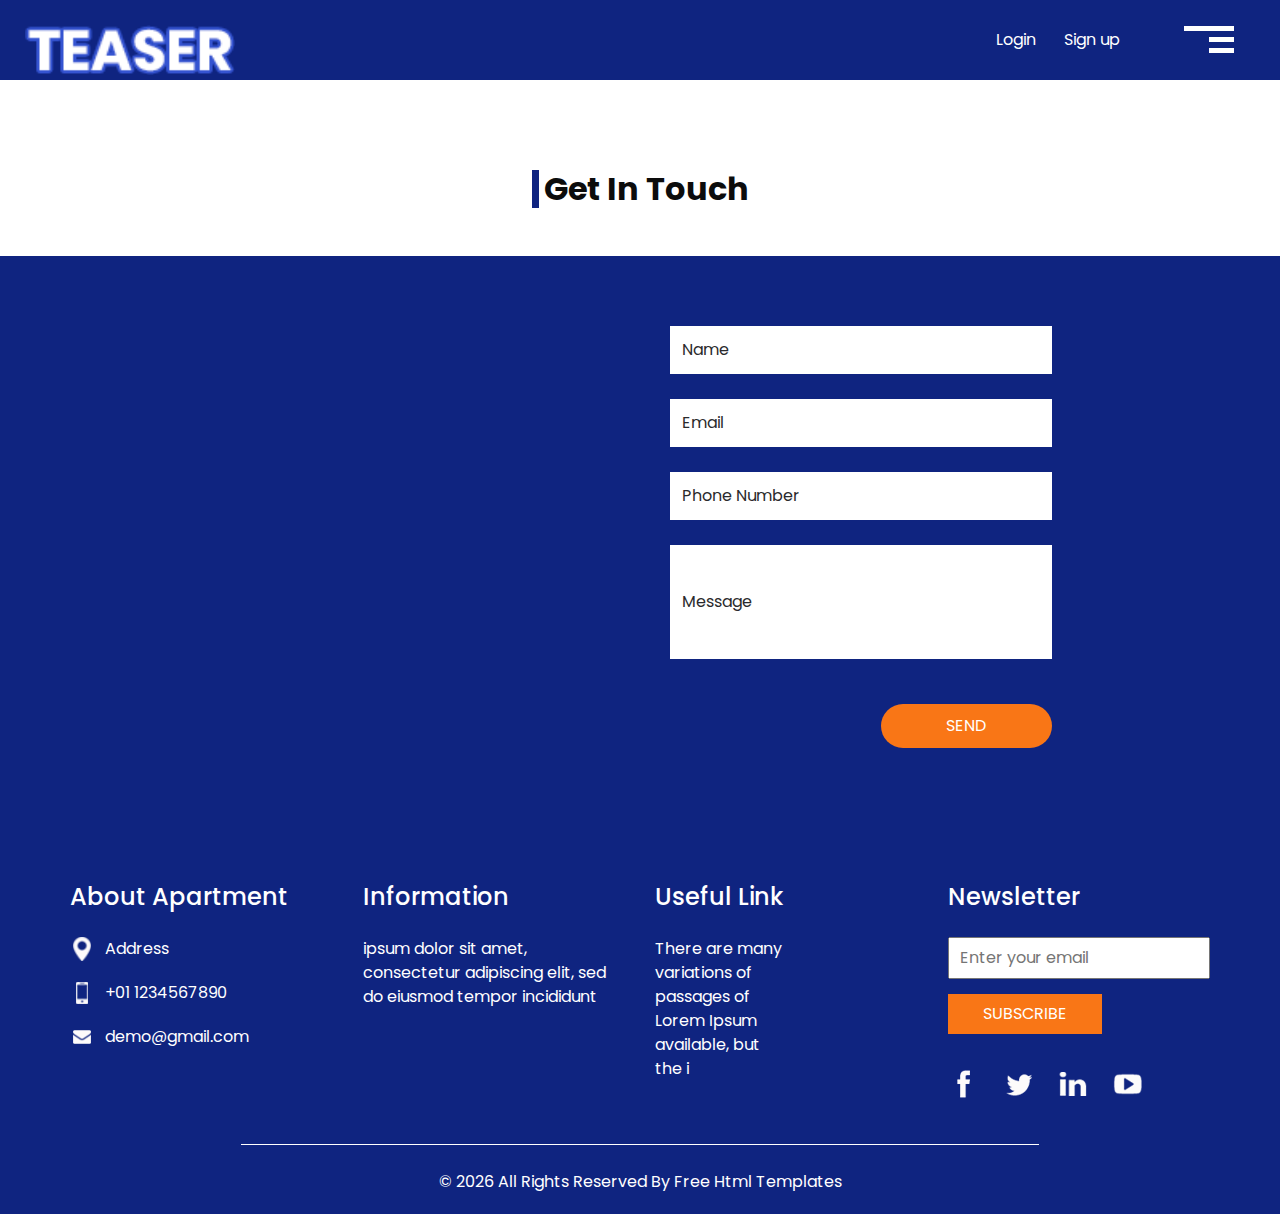
==== contact.html @ cd4c078d "first commit" ====
<!DOCTYPE html>
<html>

<head>
  <!-- Basic -->
  <meta charset="utf-8" />
  <meta http-equiv="X-UA-Compatible" content="IE=edge" />
  <!-- Mobile Metas -->
  <meta name="viewport" content="width=device-width, initial-scale=1, shrink-to-fit=no" />
  <!-- Site Metas -->
  <meta name="keywords" content="" />
  <meta name="description" content="" />
  <meta name="author" content="" />

  <title>Teaser</title>


  <!-- bootstrap core css -->
  <link rel="stylesheet" type="text/css" href="css/bootstrap.css" />

  <!-- fonts style -->
  <link href="https://fonts.googleapis.com/css?family=Poppins:400,700|Raleway:400,700&display=swap" rel="stylesheet">
  <!-- Custom styles for this template -->
  <link href="css/style.css" rel="stylesheet" />
  <!-- responsive style -->
  <link href="css/responsive.css" rel="stylesheet" />
</head>

<body class="sub_page">
  <div class="hero_area">
    <!-- header section strats -->
    <header class="header_section">
      <div class="container-fluid">
        <nav class="navbar navbar-expand-lg custom_nav-container">
          <a class="navbar-brand" href="index.html">
            <img src="images/logo.png" alt="" />
          </a>
          <div class="navbar-collapse" id="">
            <ul class="navbar-nav justify-content-between ">
              <div class="User_option">
                <li class="">
                  <a class="mr-4" href="">
                    Login
                  </a>
                  <a class="" href="">
                    Sign up
                  </a>
                </li>
              </div>
            </ul>

            <div class="custom_menu-btn">
              <button onclick="openNav()">
                <span class="s-1">

                </span>
                <span class="s-2">

                </span>
                <span class="s-3">

                </span>
              </button>
            </div>
            <div id="myNav" class="overlay">
              <div class="overlay-content">
                <a href="index.html">HOME</a>
                <a href="about.html">ABOUT</a>
                <a href="house.html">HOUSE</a>
                <a href="price.html">PRICING</a>
                <a href="contact.html">CONTACT US</a>
              </div>
            </div>
          </div>
        </nav>
      </div>
    </header>
    <!-- end header section -->
  </div>


  <!-- contact section -->

  <section class="contact_section layout_padding-top">
    <div class="container">
      <div class="heading_container">
        <h2>
          Get In Touch
        </h2>
      </div>
    </div>
    <div class="container-fluid">
      <div class="row">
        <div class="col-md-6 px-0">
          <div class="map_container">
            <div class="map-responsive">
              <iframe src="https://www.google.com/maps/embed/v1/place?key=AIzaSyA0s1a7phLN0iaD6-UE7m4qP-z21pH0eSc&q=Eiffel+Tower+Paris+France" width="600" height="300" frameborder="0" style="border:0; width: 100%; height:100%" allowfullscreen></iframe>
            </div>
          </div>
        </div>
        <div class="col-lg-4 col-md-5 ">
          <div class="form_container">
            <form action="">
              <div>
                <input type="text" placeholder="Name" />
              </div>
              <div>
                <input type="email" placeholder="Email" />
              </div>
              <div>
                <input type="text" placeholder="Phone Number" />
              </div>
              <div>
                <input type="text" class="message-box" placeholder="Message" />
              </div>
              <div class="d-flex ">
                <button>
                  Send
                </button>
              </div>
            </form>
          </div>
        </div>

      </div>
    </div>
  </section>

  <!-- end contact section -->



  <!-- info section -->
  <section class="info_section ">
    <div class="container">
      <div class="row">
        <div class="col-md-3">
          <div class="info_contact">
            <h5>
              About Apartment
            </h5>
            <div>
              <div class="img-box">
                <img src="images/location.png" width="18px" alt="">
              </div>
              <p>
                Address
              </p>
            </div>
            <div>
              <div class="img-box">
                <img src="images/phone.png" width="12px" alt="">
              </div>
              <p>
                +01 1234567890
              </p>
            </div>
            <div>
              <div class="img-box">
                <img src="images/mail.png" width="18px" alt="">
              </div>
              <p>
                demo@gmail.com
              </p>
            </div>
          </div>
        </div>
        <div class="col-md-3">
          <div class="info_info">
            <h5>
              Information
            </h5>
            <p>
              ipsum dolor sit amet, consectetur adipiscing elit, sed do eiusmod tempor incididunt
            </p>
          </div>
        </div>

        <div class="col-md-3">
          <div class="info_links">
            <h5>
              Useful Link
            </h5>
            <ul>
              <li>
                <a href="">
                  There are many
                </a>
              </li>
              <li>
                <a href="">
                  variations of
                </a>
              </li>
              <li>
                <a href="">
                  passages of
                </a>
              </li>
              <li>
                <a href="">
                  Lorem Ipsum
                </a>
              </li>
              <li>
                <a href="">
                  available, but
                </a>
              </li>
              <li>
                <a href="">
                  the i
                </a>
              </li>
            </ul>
          </div>
        </div>
        <div class="col-md-3">
          <div class="info_form ">
            <h5>
              Newsletter
            </h5>
            <form action="">
              <input type="email" placeholder="Enter your email">
              <button>
                Subscribe
              </button>
            </form>
            <div class="social_box">
              <a href="">
                <img src="images/fb.png" alt="">
              </a>
              <a href="">
                <img src="images/twitter.png" alt="">
              </a>
              <a href="">
                <img src="images/linkedin.png" alt="">
              </a>
              <a href="">
                <img src="images/youtube.png" alt="">
              </a>
            </div>
          </div>
        </div>
      </div>
    </div>
  </section>

  <!-- end info_section -->


  <!-- footer section -->
  <section class="container-fluid footer_section ">
    <div class="container">
      <p>
        &copy; <span id="displayYear"></span> All Rights Reserved By
        <a href="https://html.design/">Free Html Templates</a>
      </p>
    </div>
  </section>
  <!-- end  footer section -->


  <script type="text/javascript" src="js/jquery-3.4.1.min.js"></script>
  <script type="text/javascript" src="js/bootstrap.js"></script>
  <script type="text/javascript" src="js/custom.js"></script>

</body>
</body>

</html>
---- css/style.css ----
body {
  font-family: 'Poppins', sans-serif;
  color: #0c0c0c;
  background-color: #ffffff;
}

.layout_padding {
  padding-top: 90px;
  padding-bottom: 90px;
}

.layout_padding2 {
  padding: 45px 0;
}

.layout_padding2-top {
  padding-top: 45px;
  padding-bottom: 45px;
}

.layout_padding2-bottom {
  padding-bottom: 45px;
}

.layout_padding-top {
  padding-top: 90px;
}

.layout_padding-bottom {
  padding-bottom: 90px;
}

.heading_container {
  display: -webkit-box;
  display: -ms-flexbox;
  display: flex;
  -webkit-box-orient: vertical;
  -webkit-box-direction: normal;
      -ms-flex-direction: column;
          flex-direction: column;
}

.heading_container h2 {
  padding-left: 5px;
  position: relative;
  border-left: 7px solid #0f2480;
  font-weight: bold;
}

/*header section*/
.hero_area {
  background-image: url(../images/hero-bg.jpg);
  position: relative;
  background-repeat: no-repeat;
  background-position: top right;
  background-size: 60% 100%;
}

.sub_page .hero_area {
  height: auto;
  background: none;
  background-color: #0f2480;
}

.header_section {
  overflow: hidden;
}

.header_section .container-fluid {
  padding-right: 25px;
  padding-left: 25px;
}

.header_section .nav_container {
  margin: 0 auto;
}

.header_section .navbar-expand-lg .navbar-nav {
  width: 90%;
}

.header_section .user_option {
  display: -webkit-box;
  display: -ms-flexbox;
  display: flex;
  -webkit-box-align: center;
      -ms-flex-align: center;
          align-items: center;
}

.header_section .user_option a {
  display: -webkit-box;
  display: -ms-flexbox;
  display: flex;
  color: #ffffff;
  -webkit-box-align: center;
      -ms-flex-align: center;
          align-items: center;
}

.custom_nav-container.navbar-expand-lg .navbar-nav .nav-item .nav-link {
  padding: 10px 15px;
  color: #060606;
  text-align: center;
  text-transform: uppercase;
}

.custom_nav-container.navbar-expand-lg .navbar-nav .nav-item.active .nav-link, .custom_nav-container.navbar-expand-lg .navbar-nav .nav-item:hover .nav-link {
  color: #3554d1;
}

a,
a:hover,
a:focus {
  text-decoration: none;
}

a:hover,
a:focus {
  color: initial;
}

.btn,
.btn:focus {
  outline: none !important;
  -webkit-box-shadow: none;
          box-shadow: none;
}

.custom_nav-container .nav_search-btn {
  background-image: url(../images/search-icon.png);
  background-size: 17px;
  background-repeat: no-repeat;
  background-position-y: 7px;
  width: 35px;
  height: 35px;
  padding: 0;
  border: none;
}

.navbar-brand {
  display: -webkit-box;
  display: -ms-flexbox;
  display: flex;
  -webkit-box-align: center;
      -ms-flex-align: center;
          align-items: center;
}

.navbar-brand img {
  width: 210px;
  padding-top: 20px;
}

.custom_nav-container {
  z-index: 99999;
  padding: 0;
  height: 80px;
}

.custom_nav-container .navbar-toggler {
  outline: none;
}

.custom_nav-container .navbar-toggler .navbar-toggler-icon {
  background-image: url(../images/menu.png);
  background-size: 50px;
  width: 30px;
  height: 30px;
}

.lg_toggl-btn {
  background-color: transparent;
  border: none;
  outline: none;
  width: 56px;
  height: 40px;
  cursor: pointer;
}

.lg_toggl-btn:focus {
  outline: none;
}

.User_option {
  display: -webkit-box;
  display: -ms-flexbox;
  display: flex;
  -webkit-box-align: center;
      -ms-flex-align: center;
          align-items: center;
  margin-left: auto;
  margin-right: 35px;
}

.User_option a {
  color: #ffffff;
}

.custom_menu-btn {
  z-index: 9;
  position: absolute;
  right: 15px;
  top: 7px;
}

.custom_menu-btn button {
  margin-top: 12px;
  outline: none;
  border: none;
  background-color: transparent;
}

.custom_menu-btn button span {
  display: block;
  width: 50px;
  height: 5px;
  background-color: #fff;
  margin: 6px 0;
  -webkit-transition: all .3s;
  transition: all .3s;
}

.menu_btn-style {
  position: fixed;
  right: 40px;
  top: 7px;
}

.custom_menu-btn .s-2 {
  width: 25px;
  margin-left: auto;
}

.custom_menu-btn .s-3 {
  width: 25px;
  margin-left: auto;
}

.overlay {
  height: 100%;
  width: 0;
  position: fixed;
  z-index: 1;
  top: 0;
  left: 0;
  background-color: black;
  background-color: rgba(53, 84, 209, 0.9);
  overflow-x: hidden;
  -webkit-transition: 0.5s;
  transition: 0.5s;
}

.overlay .closebtn {
  position: absolute;
  top: 0;
  right: 30px;
  font-size: 60px;
}

.overlay a {
  padding: 0px;
  text-decoration: none;
  font-size: 22px;
  color: #f1f1f1;
  display: block;
  -webkit-transition: 0.3s;
  transition: 0.3s;
  margin-bottom: 15px;
}

.overlay a:hover {
  color: #252525;
}

.overlay-content {
  position: relative;
  top: 30%;
  width: 100%;
  text-align: center;
  margin-top: 30px;
}

.menu_width {
  width: 100%;
}

/*end header section*/
/* slider section */
.slider_section {
  padding: 75px 0;
  color: #0b0b0b;
}

.slider_section .container {
  position: relative;
  z-index: 2;
}

.slider_section .row {
  -webkit-box-align: center;
      -ms-flex-align: center;
          align-items: center;
}

.slider_section .detail-box h1 {
  color: #3554d1;
  font-weight: bold;
  font-size: 4rem;
}

.slider_section .detail-box h1 span {
  color: #0f2480;
}

.slider_section .detail-box p {
  margin-top: 25px;
}

.slider_section .detail-box .btn-box {
  margin-top: 45px;
}

.slider_section .detail-box .btn-box a {
  display: inline-block;
  padding: 8px 35px;
  background-color: transparent;
  color: #3554d1;
  -webkit-transition: all 0.3s;
  transition: all 0.3s;
  border: 1px solid #3554d1;
  border-radius: 25px;
  margin-bottom: 75px;
}

.slider_section .detail-box .btn-box a:hover {
  background-color: #3554d1;
  border-color: transparent;
  color: #ffffff;
}

.find_section {
  -webkit-transform: translateY(-50%);
          transform: translateY(-50%);
}

.find_section form {
  padding: 10px 45px;
  -webkit-box-shadow: 0px 0px 20px 11px rgba(0, 0, 0, 0.09);
  box-shadow: 0px 0px 20px 11px rgba(0, 0, 0, 0.09);
  background-color: #ffffff;
}

.find_section form .form-control {
  outline: none;
  -webkit-box-shadow: none;
          box-shadow: none;
  border-radius: 0;
  height: 45px;
  margin: 10px 0;
}

.find_section form button {
  background-color: #f97616;
  color: #ffffff;
  text-transform: uppercase;
  border: none;
  height: 45px;
  width: 100%;
  margin: 10px 0;
}

.about_section {
  position: relative;
  padding-top: 75px;
}

.about_section .row {
  -webkit-box-align: center;
      -ms-flex-align: center;
          align-items: center;
}

.about_section .img-box img {
  width: 100%;
}

.about_section .detail-box p {
  margin-top: 15px;
}

.about_section .detail-box a {
  display: inline-block;
  padding: 7px 30px;
  background-color: transparent;
  color: #3554d1;
  -webkit-transition: all 0.3s;
  transition: all 0.3s;
  border: 1px solid #3554d1;
  border-radius: 25px;
  margin-top: 25px;
}

.about_section .detail-box a:hover {
  background-color: #3554d1;
  border-color: transparent;
  color: #ffffff;
}

.about_section .square-box {
  position: absolute;
  right: 25px;
  bottom: 0;
  width: 75px;
}

.about_section .square-box img {
  width: 100%;
}

.sale_section .heading_container {
  -webkit-box-align: center;
      -ms-flex-align: center;
          align-items: center;
  margin-bottom: 35px;
}

.sale_section .sale_container {
  display: -webkit-box;
  display: -ms-flexbox;
  display: flex;
  -webkit-box-pack: center;
      -ms-flex-pack: center;
          justify-content: center;
  -ms-flex-wrap: wrap;
      flex-wrap: wrap;
}

.sale_section .sale_container .box {
  -ms-flex-preferred-size: 32%;
      flex-basis: 32%;
  margin: .65%;
}

.sale_section .sale_container .box .img-box img {
  width: 100%;
}

.sale_section .sale_container .box .detail-box {
  margin-top: 10px;
}

.sale_section .sale_container .box .detail-box h6 {
  text-transform: uppercase;
  font-weight: bold;
  font-size: 18px;
}

.sale_section .btn-box {
  display: -webkit-box;
  display: -ms-flexbox;
  display: flex;
  -webkit-box-pack: center;
      -ms-flex-pack: center;
          justify-content: center;
}

.sale_section .btn-box a {
  display: inline-block;
  padding: 7px 30px;
  background-color: transparent;
  color: #3554d1;
  -webkit-transition: all 0.3s;
  transition: all 0.3s;
  border: 1px solid #3554d1;
  border-radius: 25px;
  margin-top: 35px;
}

.sale_section .btn-box a:hover {
  background-color: #3554d1;
  border-color: transparent;
  color: #ffffff;
}

.price_section .heading_container {
  -webkit-box-align: center;
      -ms-flex-align: center;
          align-items: center;
}

.price_section .price_container {
  display: -webkit-box;
  display: -ms-flexbox;
  display: flex;
  -webkit-box-pack: center;
      -ms-flex-pack: center;
          justify-content: center;
  -ms-flex-wrap: wrap;
      flex-wrap: wrap;
  text-align: center;
}

.price_section .price_container .box {
  -ms-flex-preferred-size: 32%;
      flex-basis: 32%;
  margin: 45px .65%;
  color: #ffffff;
  min-width: 300px;
}

.price_section .price_container .box .detail-box {
  background-color: #3554d1;
}

.price_section .price_container .box .detail-box .heading-box {
  padding: 20px 0;
  background-color: #0f2480;
}

.price_section .price_container .box .detail-box .heading-box h4 {
  font-weight: bold;
}

.price_section .price_container .box .detail-box .heading-box h6 {
  text-transform: uppercase;
  font-weight: bold;
}

.price_section .price_container .box .detail-box .text-box {
  padding: 45px 0;
}

.price_section .price_container .box .detail-box .text-box h2 {
  font-weight: bold;
  position: relative;
  padding-bottom: 15px;
  margin-bottom: 20px;
}

.price_section .price_container .box .detail-box .text-box h2::before {
  content: "";
  position: absolute;
  bottom: 0;
  left: 50%;
  width: 45px;
  height: 5px;
  border-radius: 10px;
  -webkit-transform: translateX(-50%);
          transform: translateX(-50%);
  background-color: #ffffff;
}

.price_section .price_container .box .detail-box .text-box ul {
  padding: 0;
}

.price_section .price_container .box .detail-box .text-box ul li {
  list-style-type: none;
  margin: 10px 0;
}

.price_section .price_container .box .btn-box {
  display: -webkit-box;
  display: -ms-flexbox;
  display: flex;
  -webkit-box-pack: center;
      -ms-flex-pack: center;
          justify-content: center;
  margin-top: 45px;
}

.price_section .price_container .box .btn-box a {
  padding: 7px 30px;
  background-color: #0f2480;
  color: #ffffff;
  border-radius: 25px;
}

.price_section .price_container .box:hover .detail-box {
  background-color: #f9bc16;
}

.price_section .price_container .box:hover .btn-box a {
  background-color: #f9bc16;
}

.deal_section {
  overflow-x: hidden;
}

.deal_section .row {
  -webkit-box-align: center;
      -ms-flex-align: center;
          align-items: center;
}

.deal_section .detail-box p {
  margin-top: 15px;
}

.deal_section .detail-box a {
  display: inline-block;
  padding: 7px 30px;
  background-color: transparent;
  color: #3554d1;
  -webkit-transition: all 0.3s;
  transition: all 0.3s;
  border: 1px solid #3554d1;
  border-radius: 25px;
  margin-top: 25px;
}

.deal_section .detail-box a:hover {
  background-color: #3554d1;
  border-color: transparent;
  color: #ffffff;
}

.deal_section .img-box {
  display: -webkit-box;
  display: -ms-flexbox;
  display: flex;
  -webkit-box-align: center;
      -ms-flex-align: center;
          align-items: center;
  width: 115%;
}

.deal_section .img-box .box.b1 {
  margin-right: 15px;
}

.deal_section .img-box img {
  max-width: 100%;
}

.us_section {
  background-color: #0f2480;
  color: #ffffff;
}

.us_section .heading_container {
  -webkit-box-align: center;
      -ms-flex-align: center;
          align-items: center;
  margin-bottom: 45px;
}

.us_section .heading_container h2 {
  border-left-color: #ffffff;
}

.us_section .box {
  display: -webkit-box;
  display: -ms-flexbox;
  display: flex;
  -webkit-box-orient: vertical;
  -webkit-box-direction: normal;
      -ms-flex-direction: column;
          flex-direction: column;
  -webkit-box-align: center;
      -ms-flex-align: center;
          align-items: center;
  text-align: center;
  color: #ffffff;
  margin: 25px 0;
}

.us_section .box .img-box {
  margin-bottom: 15px;
}

.us_section .box .img-box img {
  width: 100%;
}

.us_section .box h3 {
  font-weight: bold;
}

.us_section .btn-box {
  display: -webkit-box;
  display: -ms-flexbox;
  display: flex;
  -webkit-box-pack: center;
      -ms-flex-pack: center;
          justify-content: center;
  margin-top: 20px;
}

.us_section .btn-box a {
  padding: 7px 30px;
  background-color: #ffffff;
  color: #252525;
  border-radius: 25px;
}

.client_section .heading_container {
  -webkit-box-align: center;
      -ms-flex-align: center;
          align-items: center;
  margin-bottom: 45px;
}

.client_section .client_container {
  width: 85%;
  margin: auto;
  border: 1px solid #252525;
}

.client_section .client_container .box {
  display: -webkit-box;
  display: -ms-flexbox;
  display: flex;
  margin: 55px 2%;
}

.client_section .client_container .box .img-box {
  min-width: 100px;
  margin-right: 15px;
}

.client_section .client_container .box .img-box img {
  width: 100%;
}

.client_section .client_container .box .detail-box h5 {
  display: -webkit-box;
  display: -ms-flexbox;
  display: flex;
  font-weight: bold;
  -webkit-box-align: center;
      -ms-flex-align: center;
          align-items: center;
}

.client_section .client_container .box .detail-box h5 hr {
  width: 45px;
  height: 5px;
  margin: 0;
  margin-left: 5px;
  border: none;
  background-color: #252525;
}

.client_section .client_container div#carouselExampleControls {
  padding: 0 10%;
}

.client_section .client_container div#carouselExampleControls::before {
  content: "";
  width: 50px;
  height: 155px;
  background-color: #0f2480;
  position: absolute;
  left: 10%;
  top: 37px;
}

.client_section .client_container .carousel-control-prev,
.client_section .client_container .carousel-control-next {
  width: 45px;
  height: 45px;
  background-color: #0f2480;
  border-radius: 100%;
  top: 50%;
  opacity: 1;
  -webkit-transform: translateY(-50%);
          transform: translateY(-50%);
  background-size: 10px;
  background-position: center;
  background-repeat: no-repeat;
}

.client_section .client_container .carousel-control-prev {
  background-image: url(../images/prev-white.png);
  left: 10px;
}

.client_section .client_container .carousel-control-next {
  background-image: url(../images/next-white.png);
  right: 10px;
}

.contact_section {
  position: relative;
}

.contact_section .heading_container {
  -webkit-box-align: center;
      -ms-flex-align: center;
          align-items: center;
  margin-bottom: 40px;
}

.contact_section .container-fluid {
  background-color: #0f2480;
  color: #ffffff;
}

.contact_section .form_container {
  padding: 45px 0 45px 15px;
}

.contact_section input {
  width: 100%;
  border: none;
  background-color: #ffffff;
  outline: none;
  color: #252525;
  margin-top: 25px;
  padding: 12px;
}

.contact_section input::-webkit-input-placeholder {
  color: #2a2a2c;
}

.contact_section input:-ms-input-placeholder {
  color: #2a2a2c;
}

.contact_section input::-ms-input-placeholder {
  color: #2a2a2c;
}

.contact_section input::placeholder {
  color: #2a2a2c;
}

.contact_section input.message-box {
  padding: 45px 12px;
}

.contact_section button {
  padding: 10px 65px;
  outline: none;
  border: none;
  color: #ffffff;
  background: #f97616;
  border-radius: 25px;
  margin: 45px 0 0 auto;
  text-transform: uppercase;
}

.contact_section .map_container {
  height: 100%;
}

.contact_section .map_container .map-responsive {
  height: 100%;
}

.info_section {
  background-color: #0f2480;
  color: #ffffff;
  padding: 90px 0 45px 0;
}

.info_section h5 {
  margin-bottom: 25px;
  font-size: 24px;
}

.info_section .info_links ul {
  padding: 0;
}

.info_section .info_links ul li {
  list-style-type: none;
}

.info_section .info_links ul li a {
  color: #ffffff;
}

.info_section .info_contact .img-box {
  width: 35px;
  display: -webkit-box;
  display: -ms-flexbox;
  display: flex;
  -webkit-box-pack: center;
      -ms-flex-pack: center;
          justify-content: center;
}

.info_section .info_contact p {
  margin: 0;
}

.info_section .info_contact > div {
  display: -webkit-box;
  display: -ms-flexbox;
  display: flex;
  -webkit-box-align: center;
      -ms-flex-align: center;
          align-items: center;
  margin: 20px 0;
}

.info_section .info_contact > div img {
  height: auto;
  margin-right: 12px;
}

.info_section .info_form form input {
  outline: none;
  width: 100%;
  padding: 7px 10px;
}

.info_section .info_form form button {
  padding: 8px 35px;
  outline: none;
  border: none;
  color: #ffffff;
  background: #f97616;
  margin-top: 15px;
  text-transform: uppercase;
}

.info_section .info_form .social_box {
  margin-top: 35px;
  width: 100%;
  display: -webkit-box;
  display: -ms-flexbox;
  display: flex;
}

.info_section .info_form .social_box a {
  margin-right: 25px;
}

/* footer section*/
.footer_section {
  background-color: #0f2480;
}

.footer_section p {
  border-top: 1px solid #ffffff;
  color: #ffffff;
  margin: 0;
  width: 70%;
  padding: 25px 0 20px 0;
  margin: 0 auto;
  text-align: center;
}

.footer_section a {
  color: #ffffff;
}

/* end footer section*/
/*# sourceMappingURL=style.css.map */
---- css/responsive.css ----
@media (max-width: 1120px) {}

@media (max-width: 992px) {
  .User_option {
    display: none;
  }

  .sale_section .sale_container .box {
    -ms-flex-preferred-size: 48%;
    flex-basis: 48%;
    margin: 1%;
  }

  .sale_section .sale_container .box {
    -ms-flex-preferred-size: 98%;
    flex-basis: 98%;
    margin: 1%;

  }
}

@media (max-width: 768px) {
  .hero_area {
    background: none;
    background-color: #e9eefc;
    height: auto;
  }


  .custom_menu-btn button span {
    background-color: #0f2480;
  }

  .sub_page .custom_menu-btn button span {
    background-color: #ffffff;
  }


  .slider_section {
    text-align: center;
  }

  .slider_section .detail-box {
    margin-bottom: 45px;
  }

  .slider_section {
    padding: 35px 0 75px 0;
  }

  .about_section {
    padding-top: 0;
  }

  .sub_page .about_section {
    padding-top: 90px;
  }

  .about_section .detail-box {
    margin-top: 35px;
  }

  .deal_section .img-box {
    width: 100%;
    margin-top: 45px;
  }

  .info_section .row>div {
    display: flex;
    flex-direction: column;
    align-items: center;
    text-align: center;
    margin: 15px 0;
  }

  .contact_section .row {
    flex-direction: column-reverse;
  }

  .contact_section .map_container {
    padding: 0;
    height: 450px;
  }

  .contact_section .form_container {
    padding: 45px 0;
  }

  .client_section .client_container {
    width: 95%;
  }

  .client_section .client_container .box {
    padding-bottom: 45px;
  }

  .client_section .client_container .carousel-control-prev,
  .client_section .client_container .carousel-control-next {
    top: calc(100% - 45px);
  }

  .client_section .client_container .carousel-control-prev {
    left: calc(50% - 50px);
  }

  .client_section .client_container .carousel-control-next {
    right: calc(50% - 50px);

  }

  .info_contact {
    display: flex;
    flex-direction: column;
    align-items: center;
  }

  .info_section .info_contact .img-box {
    margin-top: 5px;
  }

  .info_section .info_contact>div {
    align-items: flex-start;
  }

  .info_section .info_form h5 {
    text-align: center;
  }

  .info_section .info_form .social_box {
    justify-content: center;
  }

  .info_section .info_form .social_box a {
    margin: 0 15px;
  }

  .footer_section p {
    width: 85%;
  }
}

@media (max-width: 576px) {
  .slider_section .detail-box h1 {
    font-size: 3rem;
  }

  .client_section .client_container div#carouselExampleControls {
    padding: 0 5%;
  }

  .client_section .client_container .box {
    flex-direction: column;
    align-items: center;

  }

  .client_section .client_container .box .detail-box {
    margin-top: 25px;
  }

  .client_section .client_container div#carouselExampleControls::before {
    height: 165px;
    left: 30%;
    top: 43px;

  }

  .footer_section p {
    width: 100%;
  }
}

@media (max-width: 480px) {}

@media (max-width: 420px) {
  .client_section .client_container div#carouselExampleControls::before {
    left: 20%;
  }
}

@media (max-width: 360px) {}

@media (min-width: 1200px) {
  .container {
    max-width: 1170px;
  }
}
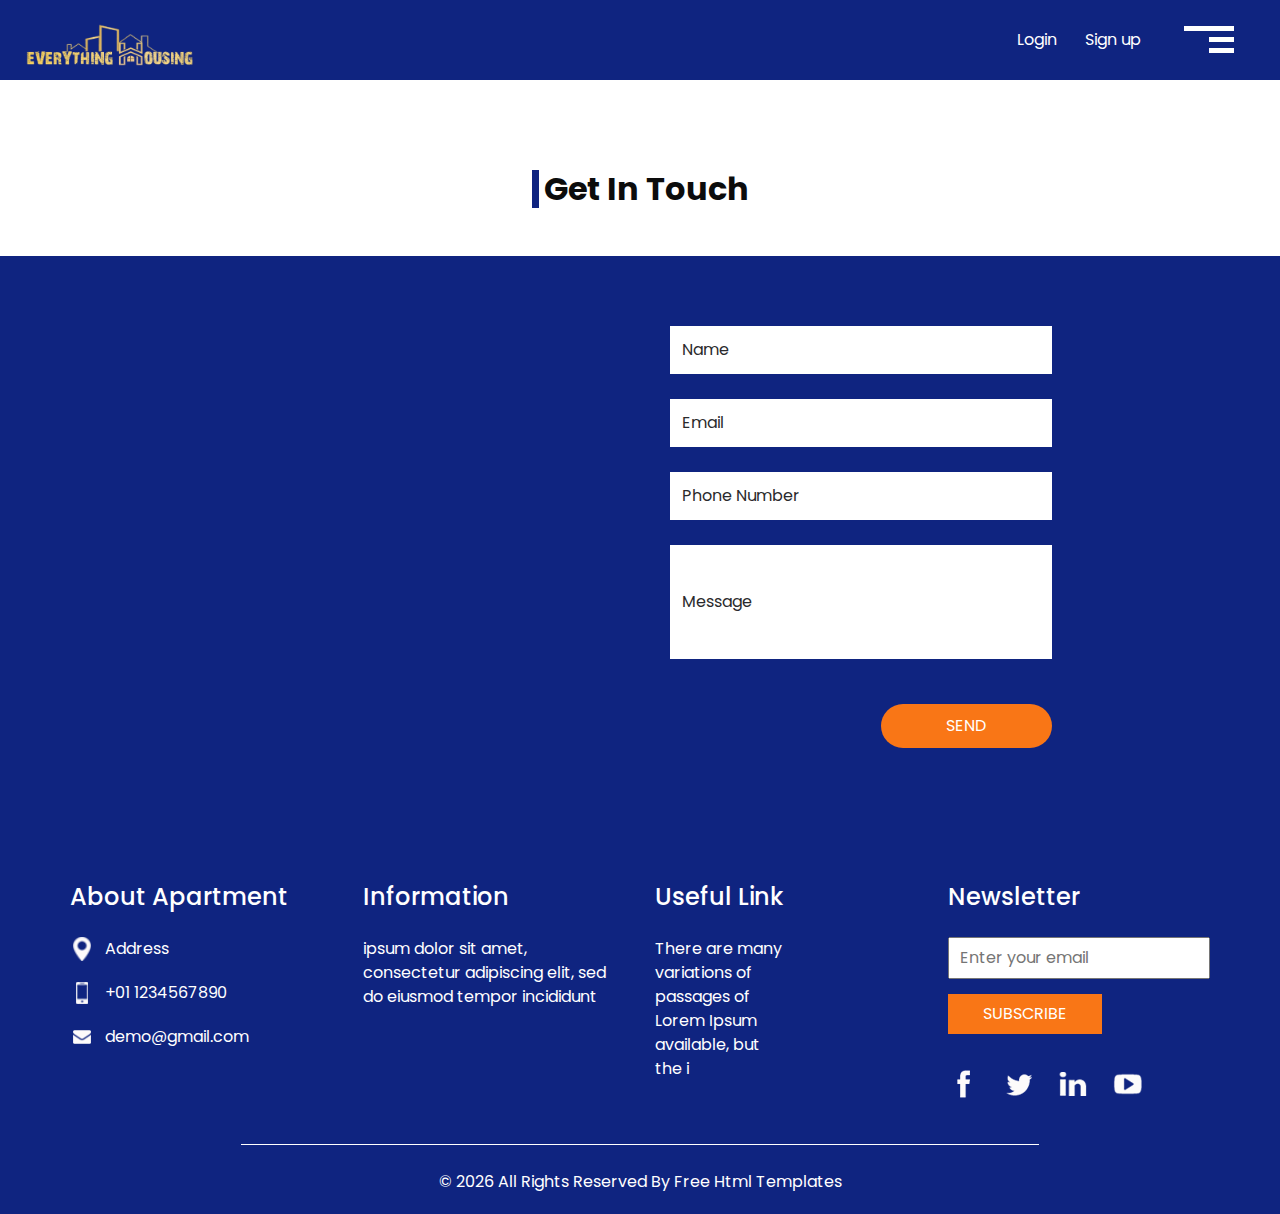
==== commit a78a5a9c: "Updated" ====
--- a/contact.html
+++ b/contact.html
@@ -33,7 +33,7 @@
       <div class="container-fluid">
         <nav class="navbar navbar-expand-lg custom_nav-container">
           <a class="navbar-brand" href="index.html">
-            <img src="images/logo.png" alt="" />
+            <img src="images/logo-1.png" alt="" />
           </a>
           <div class="navbar-collapse" id="">
             <ul class="navbar-nav justify-content-between ">
--- a/css/style.css
+++ b/css/style.css
@@ -148,8 +148,8 @@
 }
 
 .navbar-brand img {
-  width: 210px;
-  padding-top: 20px;
+  width: 40%;
+  padding-top: 10px;
 }
 
 .custom_nav-container {
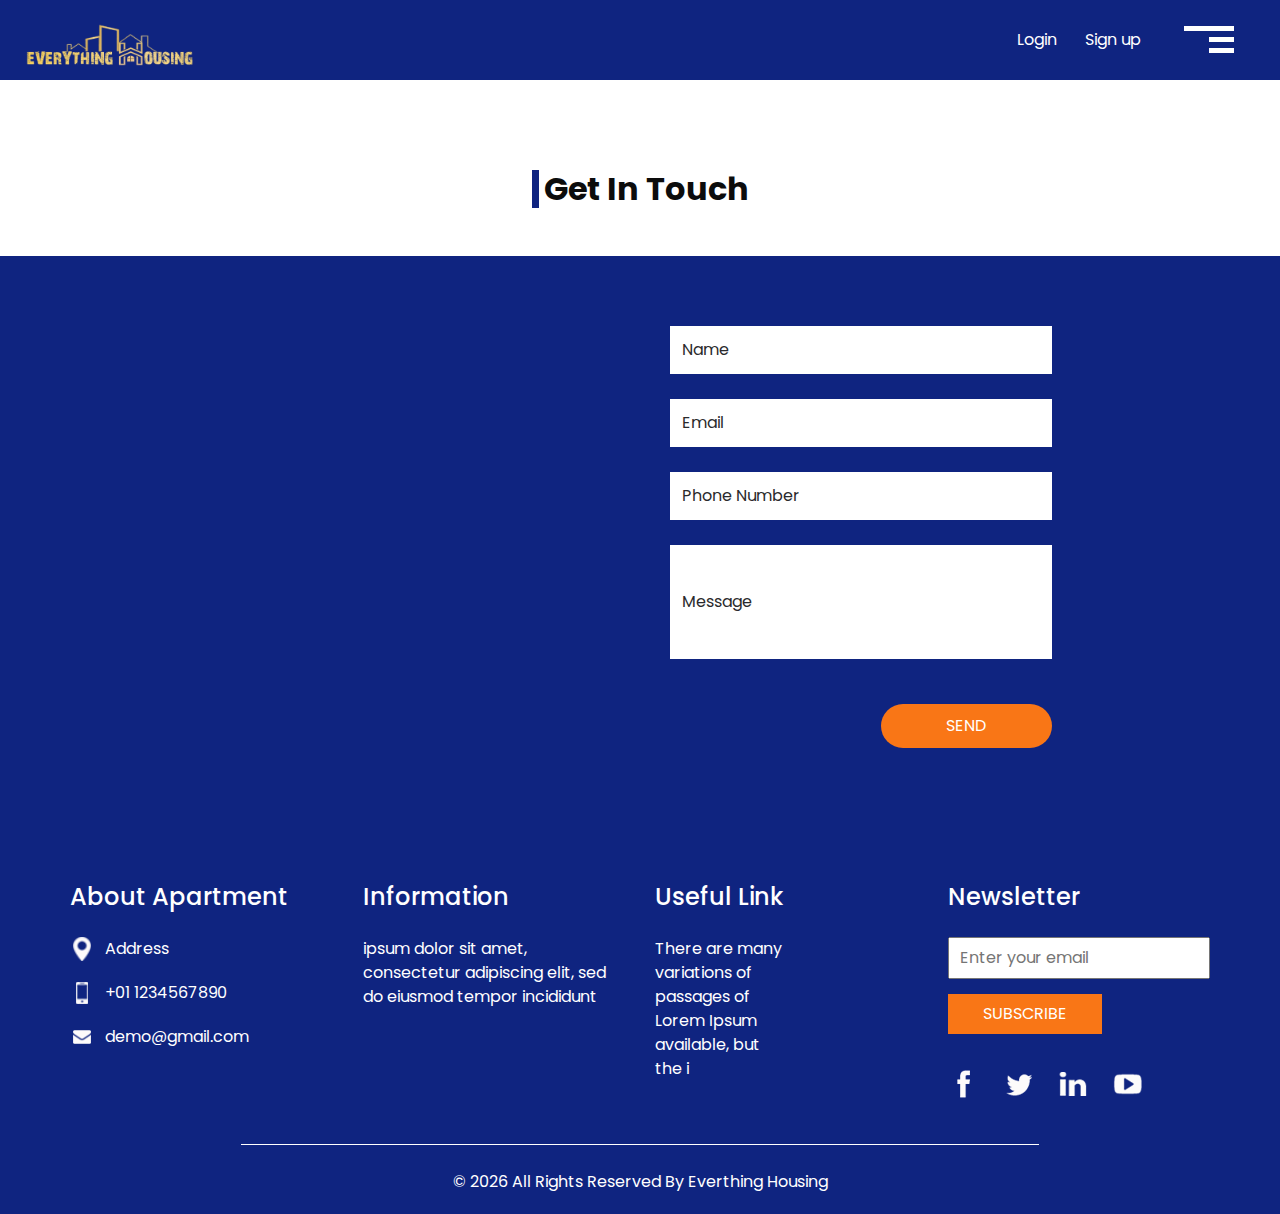
==== commit 647dea72: "Updated" ====
--- a/contact.html
+++ b/contact.html
@@ -12,7 +12,8 @@
   <meta name="description" content="" />
   <meta name="author" content="" />
 
-  <title>Teaser</title>
+  <link rel="icon" href="images/hero-bgg.jpg">
+  <title>Everthing Housing</title>
 
 
   <!-- bootstrap core css -->
@@ -20,6 +21,8 @@
 
   <!-- fonts style -->
   <link href="https://fonts.googleapis.com/css?family=Poppins:400,700|Raleway:400,700&display=swap" rel="stylesheet">
+  <!-- Link to Bootstrap Icons -->
+  <link rel="stylesheet" href="bootstrap-icons/bootstrap-icons.css">
   <!-- Custom styles for this template -->
   <link href="css/style.css" rel="stylesheet" />
   <!-- responsive style -->
@@ -254,7 +257,7 @@
     <div class="container">
       <p>
         &copy; <span id="displayYear"></span> All Rights Reserved By
-        <a href="https://html.design/">Free Html Templates</a>
+        <a href="https://html.design/">Everthing Housing</a>
       </p>
     </div>
   </section>
@@ -265,7 +268,7 @@
   <script type="text/javascript" src="js/bootstrap.js"></script>
   <script type="text/javascript" src="js/custom.js"></script>
 
+
 </body>
-</body>
 
 </html>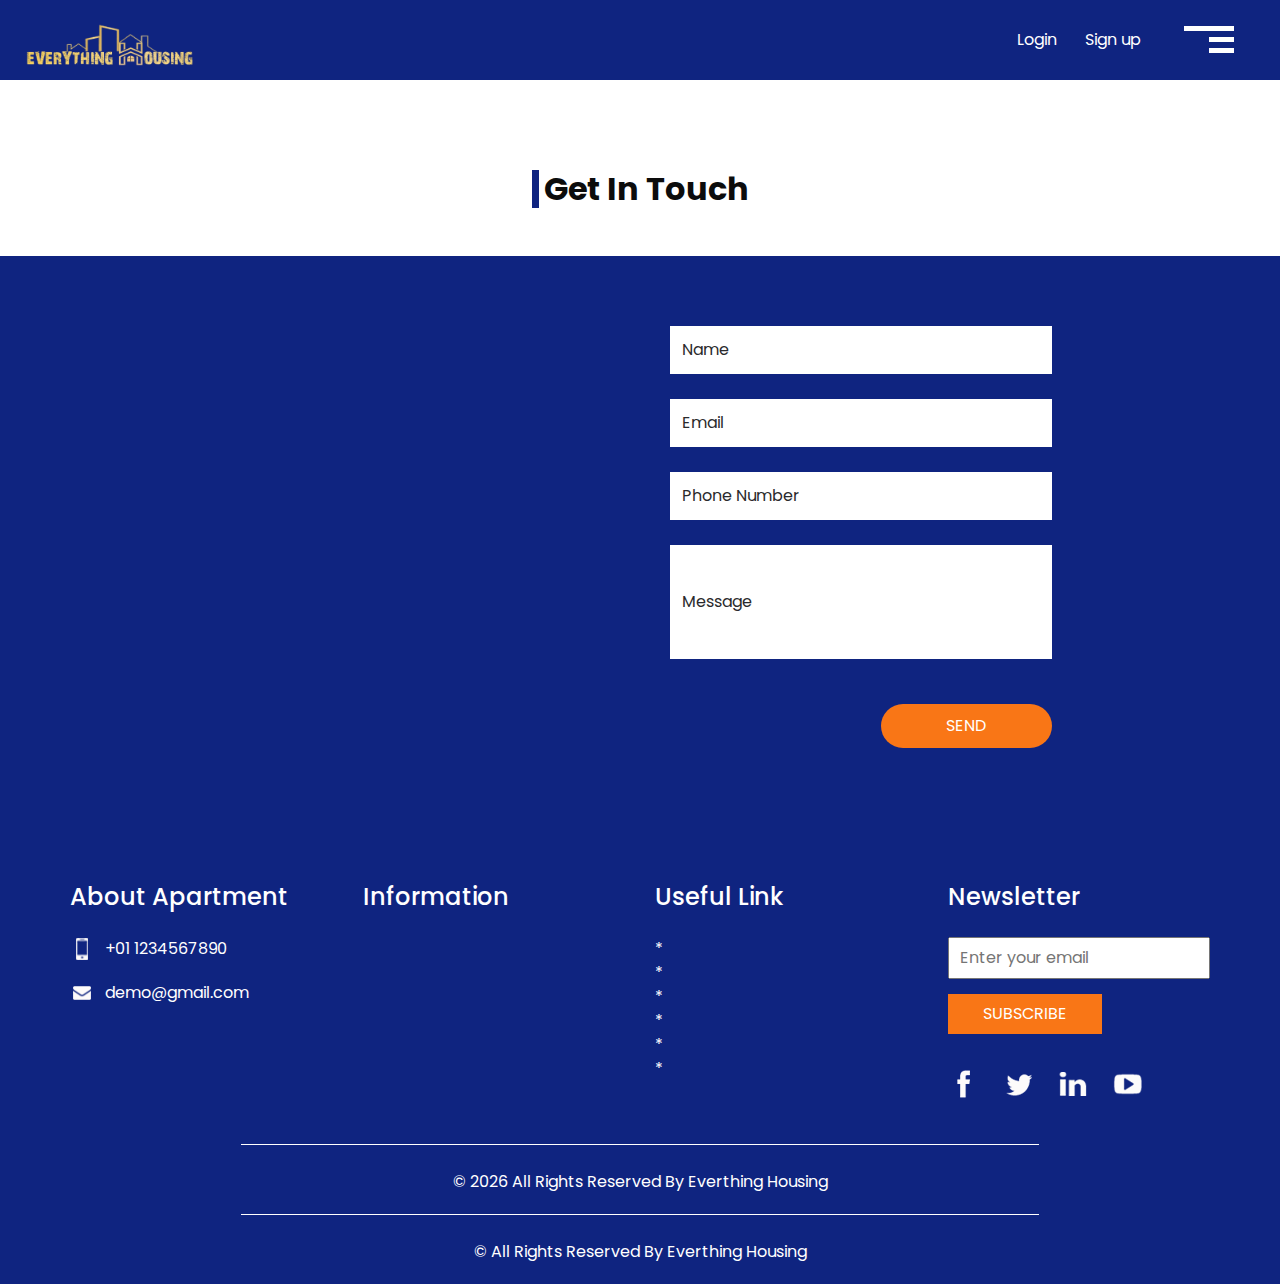
==== commit a15f56a6: "Updated" ====
--- a/contact.html
+++ b/contact.html
@@ -142,14 +142,14 @@
             <h5>
               About Apartment
             </h5>
-            <div>
+            <!-- <div>
               <div class="img-box">
                 <img src="images/location.png" width="18px" alt="">
               </div>
               <p>
-                Address
+                Address: 
               </p>
-            </div>
+            </div> -->
             <div>
               <div class="img-box">
                 <img src="images/phone.png" width="12px" alt="">
@@ -174,7 +174,7 @@
               Information
             </h5>
             <p>
-              ipsum dolor sit amet, consectetur adipiscing elit, sed do eiusmod tempor incididunt
+              
             </p>
           </div>
         </div>
@@ -187,32 +187,32 @@
             <ul>
               <li>
                 <a href="">
-                  There are many
-                </a>
-              </li>
-              <li>
-                <a href="">
-                  variations of
-                </a>
-              </li>
-              <li>
-                <a href="">
-                  passages of
-                </a>
-              </li>
-              <li>
-                <a href="">
-                  Lorem Ipsum
-                </a>
-              </li>
-              <li>
-                <a href="">
-                  available, but
-                </a>
-              </li>
-              <li>
-                <a href="">
-                  the i
+                  *
+                </a>
+              </li>
+              <li>
+                <a href="">
+                  *
+                </a>
+              </li>
+              <li>
+                <a href="">
+                  *
+                </a>
+              </li>
+              <li>
+                <a href="">
+                  *
+                </a>
+              </li>
+              <li>
+                <a href="">
+                  *
+                </a>
+              </li>
+              <li>
+                <a href="">
+                  *
                 </a>
               </li>
             </ul>
@@ -261,6 +261,18 @@
       </p>
     </div>
   </section>
+  <!-- end info_section -->
+
+
+  <!-- footer section -->
+  <section class="container-fluid footer_section ">
+    <div class="container">
+      <p>
+        &copy; <span id="displayYear"></span> All Rights Reserved By
+        <a href="https://html.design/">Everthing Housing</a>
+      </p>
+    </div>
+  </section>
   <!-- end  footer section -->
 
 
